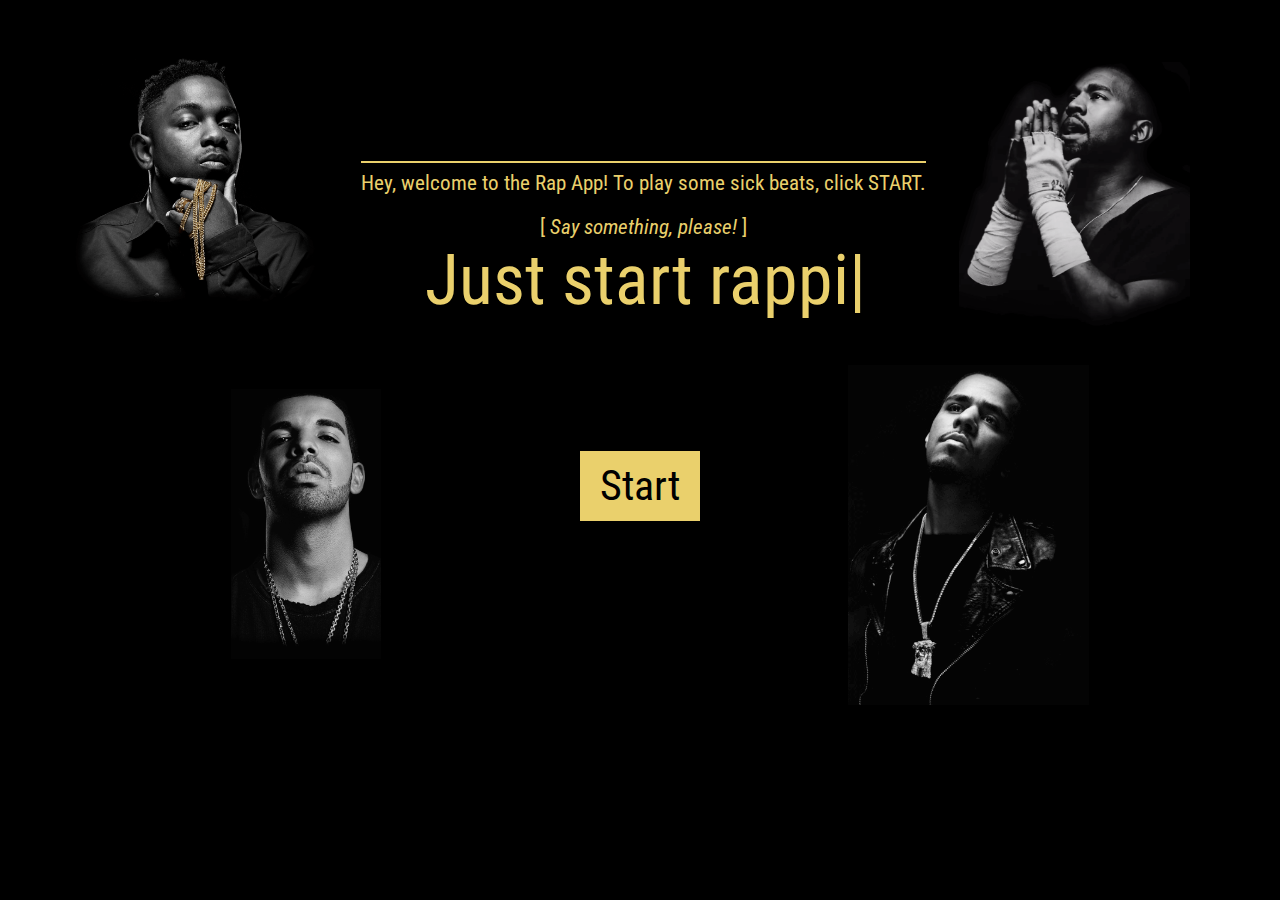
==== index-nm.html @ 7d38b422 "Compressed all relevant files" ====
<!DOCTYPE html>
<html lang="en">
<head>
    <link rel="icon" href="images/dragonhead.ico">
    <title>The Rap App</title>
    
    <link rel="stylesheet" href="css/style.min.css" />
    <link href='http://fonts.googleapis.com/css?family=Roboto+Condensed' rel='stylesheet' type='text/css'>
</head>
<body style="background-color: #000000">
    <!-- [ BEGIN MAIN BODY ] -->
    <div id="mp3_player">
        <div id="audio_box"></div>
        <canvas id="analyzer_render"></canvas>
    </div>

    <!-- Images -->
    <img id="drake" src="images/drake-black-background(newest).png" alt="Drake" height="270"/>
    <img id="cole" src="images/j-cole-black-background(new).png" alt="Cole" height="340"/>
    <img id="kanye" src="images/kanye-black-background.png" alt="Kanye" height="270"/>
    <img id="kendrick" src="images/kendrick-black-background(new).png" alt="Kendrick" height="255"/>

    <p>
        <span id="for-mobile"></span>
        <span id="directive">Hey, welcome to the Rap App! To play some sick beats, click START.</span>
        <div id="final-word">[ <i>Say something, please!</i> ]</div>
        <div style="text-align: center">
            <span id="typed"></span>
        </div>
    </p>

    <!-- Buttons -->
    <div id="start">
    	<button type="button">Start</button>
    </div>
    
    <div id="mobi-drake"></div>
    <div id="mobi-cole"></div>
    
    <!-- [ END MAIN BODY ] -->
    <!-- Scripts -->
    <script src="https://ajax.googleapis.com/ajax/libs/jquery/1.11.3/jquery.min.js"></script>
    <script>
        // Song paths
        var freestyleMP3 = 'rap_app_instrumentals/freestyle_rap.mp3',
                moneyTreesMP3 = 'rap_app_instrumentals/money_trees.mp3',
                backToBackMP3 = 'rap_app_instrumentals/back_to_back.mp3',
                slowMP3 = 'rap_app_instrumentals/slow.mp3',
                mediumMP3 = 'rap_app_instrumentals/medium.mp3';
        
        // Create a new Audio object and customize it a bit
        var audio = new Audio();
        audio.src = freestyleMP3;
        audio.controls = true;
        audio.loop = true;
        audio.autoplay = false;
        
        // Variables used by the Analyzer
        var canvas, ctx, source, context, analyser, fbc_array, bars, bar_x, bar_width, bar_height;
        
        // Initialize the MP3 player after the page loads all of the HTML
        window.addEventListener("load", initMP3Player, false);
        
        function beat(name) {
            switch (name) {
                case "Kendrick":
                    $('#directive').text("If I'm gonna tell a real story, I'm gonna start with my name.");
                    audio.src = (audio.src.indexOf(moneyTreesMP3) > -1) ? 
                            freestyleMP3 : moneyTreesMP3;
                    break;
                case "Drake":
                    $('#directive').text("My pain, you can experience through the rhyming, boy.");
                    audio.src = (audio.src.indexOf(backToBackMP3) > -1) ? 
                            freestyleMP3 : backToBackMP3;
                    break;
                case "Cole":
                    $('#directive').text("This is my canvas... I'mma paint it how I want it, baby.");
                    audio.src = (audio.src.indexOf(slowMP3) > -1) ? 
                            freestyleMP3 : slowMP3;
                    break;
                case "Kanye":
                    $('#directive').text("Who else you know been hot this long?");
                    audio.src = (audio.src.indexOf(mediumMP3) > -1) ? 
                            freestyleMP3 : mediumMP3;
                    break;
                default:
                    audio.src = freestyleMP3;
            }
            
            if (audio.paused) {
                audio.play();
                startButton.innerHTML = '<button type="button">Stop</button>'
            }
        }
        
        $('#drake').click(function() { beat('Drake'); });
        $('#cole').click(function() { beat('Cole'); });
        $('#kanye').click(function() { beat('Kanye'); });
        $('#kendrick').click(function() { beat('Kendrick'); });
        
        var timesStarted = 0;
        function initMP3Player() {
            startButton = document.getElementById("start");
            startButton.addEventListener("click", start);

            function start() {
                if (audio.paused) {
                    if (++timesStarted > 2) {
                        $('#directive').text("You know what to do, bro. Show 'em what you've got.");
                    } else {
                        $('#directive').text("You best be spitting some savage lines right now.");
                    }
                    
                    audio.play();
                    startButton.innerHTML = '<button type="button">Stop</button>';
                } else {
                    $('#directive').text("What!? Don't be quitting on me, man.");
                    audio.pause();
                    startButton.innerHTML = '<button type="button">Start</button>';
                }
            }

            context = new webkitAudioContext(); // AudioContext object instance
            analyser = context.createAnalyser(); // AnalyserNode method
            canvas = document.getElementById('analyzer_render');
            if (canvas != null) {
                ctx = canvas.getContext('2d');
                // Re-route audio playback into the processing graph of the AudioContext
                source = context.createMediaElementSource(audio); 
                source.connect(analyser);
                analyser.connect(context.destination);
                frameLooper();
            }
        }
        
        // frameLooper() animates any style of graphics you wish to the audio frequency
        // Looping at the default frame rate that the browser provides (approx. 60 FPS)
        function frameLooper() {
            window.webkitRequestAnimationFrame(frameLooper);
            fbc_array = new Uint8Array(analyser.frequencyBinCount);
            analyser.getByteFrequencyData(fbc_array);
            ctx.clearRect(0, 0, canvas.width, canvas.height); // clear the canvas
            ctx.fillStyle = '#00CCFF'; // color of the bars
            bars = 100;
            for (var i = 0; i < bars; i++) {
                bar_x = i * 3;
                bar_width = 2;
                bar_height = -(fbc_array[i] / 2);
                ctx.fillRect(bar_x, canvas.height, bar_width, bar_height);
            }
        }
        
        /* Just some mobile overrides. */
        var generateMobileView = function() {
            if ($(window).width() <= 1000) {
                // Remove and reposition Drake and J. Cole
                $('#drake').remove();
                $('#cole').remove();
                $('#mobi-drake').prepend('<img id="drake" src="images/drake-black-background(newest).png" \
                        alt="Drake" height="280" />');
                $('#mobi-cole').prepend('<img id="cole" src="images/j-cole-black-background(new).png" \
                        alt="Cole" height="340" />');
    
                $('#mobi-drake').click(function() { beat('Drake'); });
                $('#mobi-cole').click(function() { beat('Cole'); });
    
                // Remove the visualizer and reposition text
                $('#mp3_player').remove();
                $('#for-mobile').html("<br><br><br><br><br><br><br><br><br><br><br>");
                $('p').css({'font-size': '32px'});
                $('#final-word').css({'font-size': '32px'});
            }
        }

        generateMobileView();
        $(window).resize(function() {
            generateMobileView();
        });
    </script>
    <script src="js/typed.min.js"></script>
    <script src="js/trie.min.js"></script>
    <script src="js/mobypron.min.js"></script>
    <script src="js/rhyme_lookup.min.js"></script>
    <script>
        var currentID = Number.MIN_SAFE_INTEGER;
        var rhymes = ["Just start rapping!^2000"];
        var updated = false;
        
        var newTyped = function(idStr) {
            $("#sos" + idStr).typed({
                strings: rhymes,
                typeSpeed: 0,
                backDelay: 500,
                callback: function() {
                    if (!updated) {
                        rhymes = ["...^2000"];
                    } else {
                        updated = false;
                    }
                    
                    currentID += 1;
                    currIDStr = currentID.toString();
                    document.getElementById("typed").innerHTML = '<span id="sos' + currIDStr + '"></span>';
                    newTyped(currIDStr);
                }
            });
        }
        
        var newSpeechRecognition = function() {
            var r = new webkitSpeechRecognition();
        
            r.onresult = function(event) {
                // Only the final word
                if (event.results[event.results.length - 1].isFinal) {
                    var finalPhrase = event.results[event.results.length - 1][0].transcript;
                    var finalWord = finalPhrase.substring(finalPhrase.lastIndexOf(' ') + 1);
                    
                    document.getElementById("final-word").innerHTML = "[ Your previous line: <i>" + finalPhrase + "</i> ]";
                    
                    // Easter eggs + rhymes (this is where we'll set the response text)
                    if (finalPhrase.indexOf("Oliver") > -1) {
                        rhymes = ["Hi, Oliver. How goes it?^3000"];
                    } else if (finalPhrase.indexOf("cigar") > -1) {
                        rhymes = ["Cigar? ...or SAGANG?^3000"];
                    } else {
                        rhymes = ["Rhymes: " + lookup(finalWord).toString() + "^3000"];
                    }
                    
                    updated = true;
                    r.stop();
                }
            };
        
            r.onerror = function(event) {
                $('#directive').text('[SPEECH RECOGNITION ERROR] : ' + event.error);
            };
        
            r.onend = function() {
                recognition = newSpeechRecognition();
                recognition.start();
            };
        
            return r;
        };
    
        var recognition = newSpeechRecognition();
        recognition.start();
        
        document.getElementById("typed").innerHTML = '<span id="sos' + currentID.toString() + '"></span>';
        newTyped(currentID.toString());
    </script>
</body>
</html>
---- css/style.min.css ----
#cole,#drake,#kanye,#kendrick,button{cursor:pointer}#mobi-cole,#mobi-drake{position:absolute;z-index:-1}@keyframes blink{0%,100%{opacity:1}50%{opacity:0}}@-webkit-keyframes blink{0%,100%{opacity:1}50%{opacity:0}}@-moz-keyframes blink{0%,100%{opacity:1}50%{opacity:0}}div#mp3_player{width:500px;height:60px;background:#000;padding:5px 5px 5px 13.5px;margin:50px auto}div#mp3_player>canvas{width:500px;height:50px;background:#000;float:left}button,button:hover{background:#ead06c;color:#000;line-height:60px;margin:auto;border:0;transition:all .2s ease .1s;text-align:center}#final-word,p{font-family:'Roboto Condensed';color:#ead06c;font-size:21px;text-align:center;z-index:1;margin-left:7.5px}button,button:active,button:hover{font-size:42px;font-weight:400;font-family:'Roboto Condensed';width:120px;height:70px}span{margin-left:auto;margin-right:auto}button{opacity:1;outline:0;z-index:1}button:hover{opacity:.6}button:active{color:#ead06c;background:#000;border:5px solid #ead06c;transition:all 50ms ease .1s;opacity:.8}div p{font-family:'Roboto Condensed';color:#ead06c;font-size:36px}#typed,.typed-cursor{font-family:'Roboto Condensed';color:#ead06c;font-size:70px}.typed-cursor{opacity:1;-webkit-animation:blink .7s infinite;-moz-animation:blink .7s infinite;animation:blink .7s infinite}#directive{border-top:2px solid #ead06c;padding-top:7.5px}#typed{margin-left:10px}#drake{position:absolute;left:231px;top:389px}#cole{position:absolute;right:191px;top:365px}#kanye{position:absolute;right:90px;top:62px}#kendrick{position:absolute;left:61px;top:56px}#start{border-radius:1px;border:0 solid #ead06c;width:120px;height:70px;margin:130px auto auto;text-align:center}#mobi-drake{top:600px!important;left:0}#mobi-cole{top:585px!important;right:0}
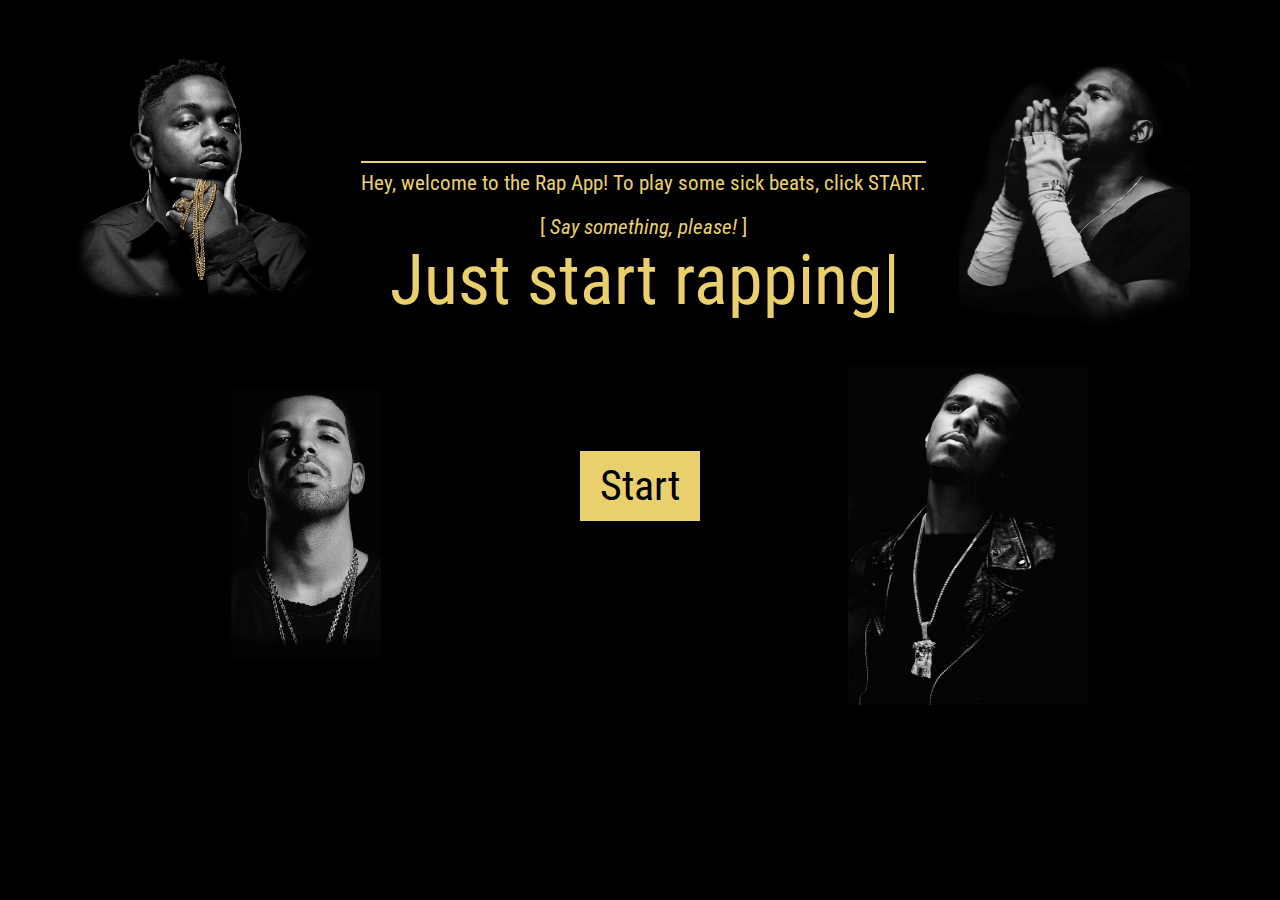
==== commit 3ba00dfc: "Fix JavaScript errors (webkitAudioContext in particular)" ====
--- a/index-nm.html
+++ b/index-nm.html
@@ -5,7 +5,7 @@
     <title>The Rap App</title>
     
     <link rel="stylesheet" href="css/style.min.css" />
-    <link href='http://fonts.googleapis.com/css?family=Roboto+Condensed' rel='stylesheet' type='text/css'>
+    <link href='//fonts.googleapis.com/css?family=Roboto+Condensed' rel='stylesheet' type='text/css'>
 </head>
 <body style="background-color: #000000">
     <!-- [ BEGIN MAIN BODY ] -->
@@ -89,7 +89,7 @@
             
             if (audio.paused) {
                 audio.play();
-                startButton.innerHTML = '<button type="button">Stop</button>'
+                startButton.innerHTML = '<button type="button">Stop</button>';
             }
         }
         
@@ -120,7 +120,11 @@
                 }
             }
 
-            context = new webkitAudioContext(); // AudioContext object instance
+            try {
+                context = new webkitAudioContext(); // AudioContext object instance
+            } catch (e) {
+                context = new AudioContext();
+            }
             analyser = context.createAnalyser(); // AnalyserNode method
             canvas = document.getElementById('analyzer_render');
             if (canvas != null) {
@@ -136,7 +140,11 @@
         // frameLooper() animates any style of graphics you wish to the audio frequency
         // Looping at the default frame rate that the browser provides (approx. 60 FPS)
         function frameLooper() {
-            window.webkitRequestAnimationFrame(frameLooper);
+            try {
+                window.webkitRequestAnimationFrame(frameLooper);
+            } catch (e) {
+                window.requestAnimationFrame(frameLooper);
+            }
             fbc_array = new Uint8Array(analyser.frequencyBinCount);
             analyser.getByteFrequencyData(fbc_array);
             ctx.clearRect(0, 0, canvas.width, canvas.height); // clear the canvas
@@ -156,10 +164,8 @@
                 // Remove and reposition Drake and J. Cole
                 $('#drake').remove();
                 $('#cole').remove();
-                $('#mobi-drake').prepend('<img id="drake" src="images/drake-black-background(newest).png" \
-                        alt="Drake" height="280" />');
-                $('#mobi-cole').prepend('<img id="cole" src="images/j-cole-black-background(new).png" \
-                        alt="Cole" height="340" />');
+                $('#mobi-drake').prepend('<img id="drake" src="images/drake-black-background(newest).png" alt="Drake" height="280" />');
+                $('#mobi-cole').prepend('<img id="cole" src="images/j-cole-black-background(new).png" alt="Cole" height="340" />');
     
                 $('#mobi-drake').click(function() { beat('Drake'); });
                 $('#mobi-cole').click(function() { beat('Cole'); });
@@ -170,7 +176,7 @@
                 $('p').css({'font-size': '32px'});
                 $('#final-word').css({'font-size': '32px'});
             }
-        }
+        };
 
         generateMobileView();
         $(window).resize(function() {
@@ -183,7 +189,7 @@
     <script src="js/rhyme_lookup.min.js"></script>
     <script>
         var currentID = Number.MIN_SAFE_INTEGER;
-        var rhymes = ["Just start rapping!^2000"];
+        var rhymes = ["Just start rapping!^2500"];
         var updated = false;
         
         var newTyped = function(idStr) {
@@ -199,16 +205,21 @@
                     }
                     
                     currentID += 1;
-                    currIDStr = currentID.toString();
+                    var currIDStr = currentID.toString();
                     document.getElementById("typed").innerHTML = '<span id="sos' + currIDStr + '"></span>';
                     newTyped(currIDStr);
                 }
             });
-        }
+        };
         
         var newSpeechRecognition = function() {
-            var r = new webkitSpeechRecognition();
-        
+            var r;
+            try {
+                r = new webkitSpeechRecognition();
+            } catch (e) {
+                r = new SpeechRecognition();
+            }
+
             r.onresult = function(event) {
                 // Only the final word
                 if (event.results[event.results.length - 1].isFinal) {
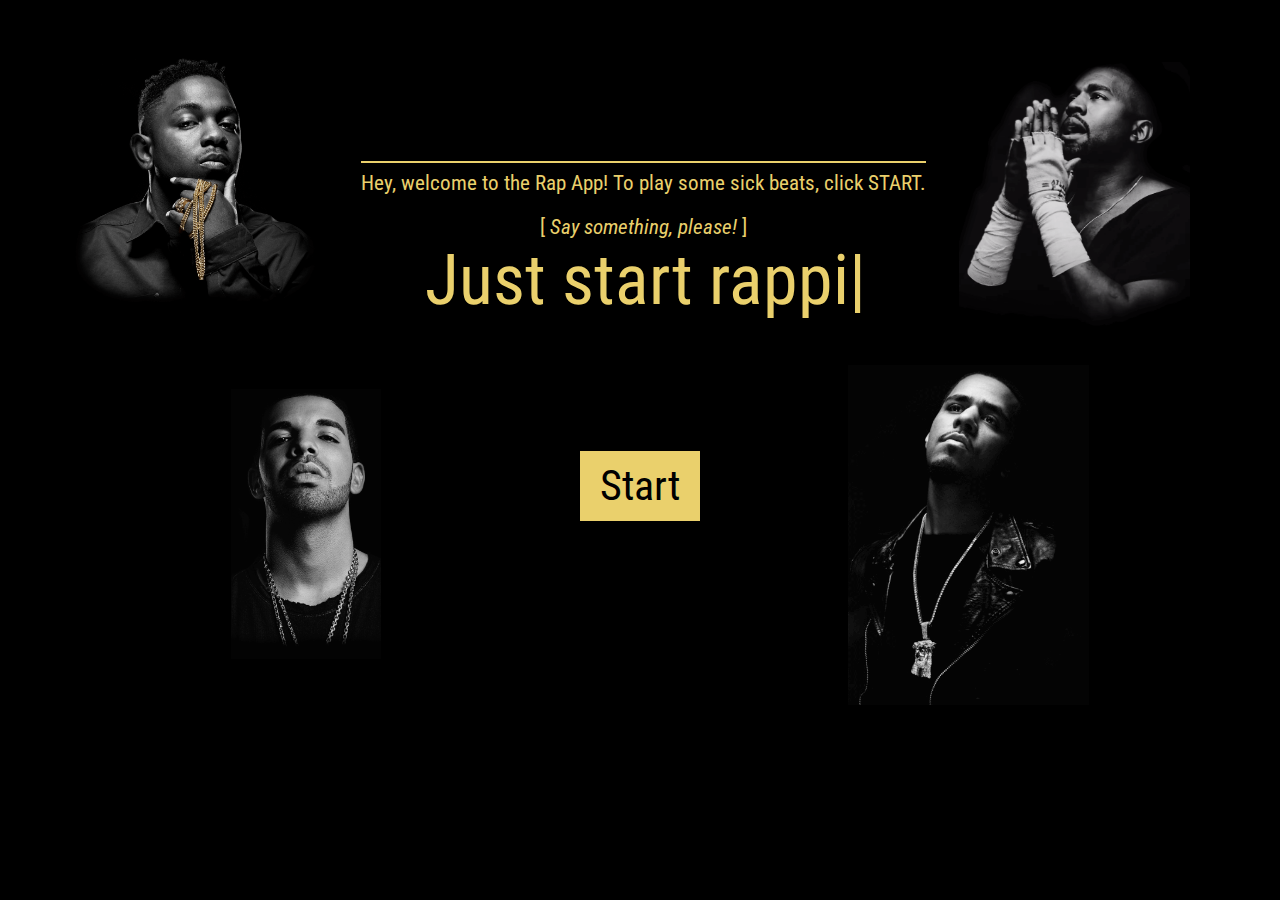
==== commit 79e2a210: "fix AudioContext" ====
--- a/index-nm.html
+++ b/index-nm.html
@@ -105,6 +105,23 @@
 
             function start() {
                 if (audio.paused) {
+                    if (timesStarted == 0) {
+                        try {
+                            context = new webkitAudioContext(); // AudioContext object instance
+                        } catch (e) {
+                            context = new AudioContext();
+                        }
+                        analyser = context.createAnalyser(); // AnalyserNode method
+                        canvas = document.getElementById('analyzer_render');
+                        if (canvas != null) {
+                            ctx = canvas.getContext('2d');
+                            // Re-route audio playback into the processing graph of the AudioContext
+                            source = context.createMediaElementSource(audio);
+                            source.connect(analyser);
+                            analyser.connect(context.destination);
+                            frameLooper();
+                        }
+                    }
                     if (++timesStarted > 2) {
                         $('#directive').text("You know what to do, bro. Show 'em what you've got.");
                     } else {
@@ -118,22 +135,6 @@
                     audio.pause();
                     startButton.innerHTML = '<button type="button">Start</button>';
                 }
-            }
-
-            try {
-                context = new webkitAudioContext(); // AudioContext object instance
-            } catch (e) {
-                context = new AudioContext();
-            }
-            analyser = context.createAnalyser(); // AnalyserNode method
-            canvas = document.getElementById('analyzer_render');
-            if (canvas != null) {
-                ctx = canvas.getContext('2d');
-                // Re-route audio playback into the processing graph of the AudioContext
-                source = context.createMediaElementSource(audio); 
-                source.connect(analyser);
-                analyser.connect(context.destination);
-                frameLooper();
             }
         }
         
